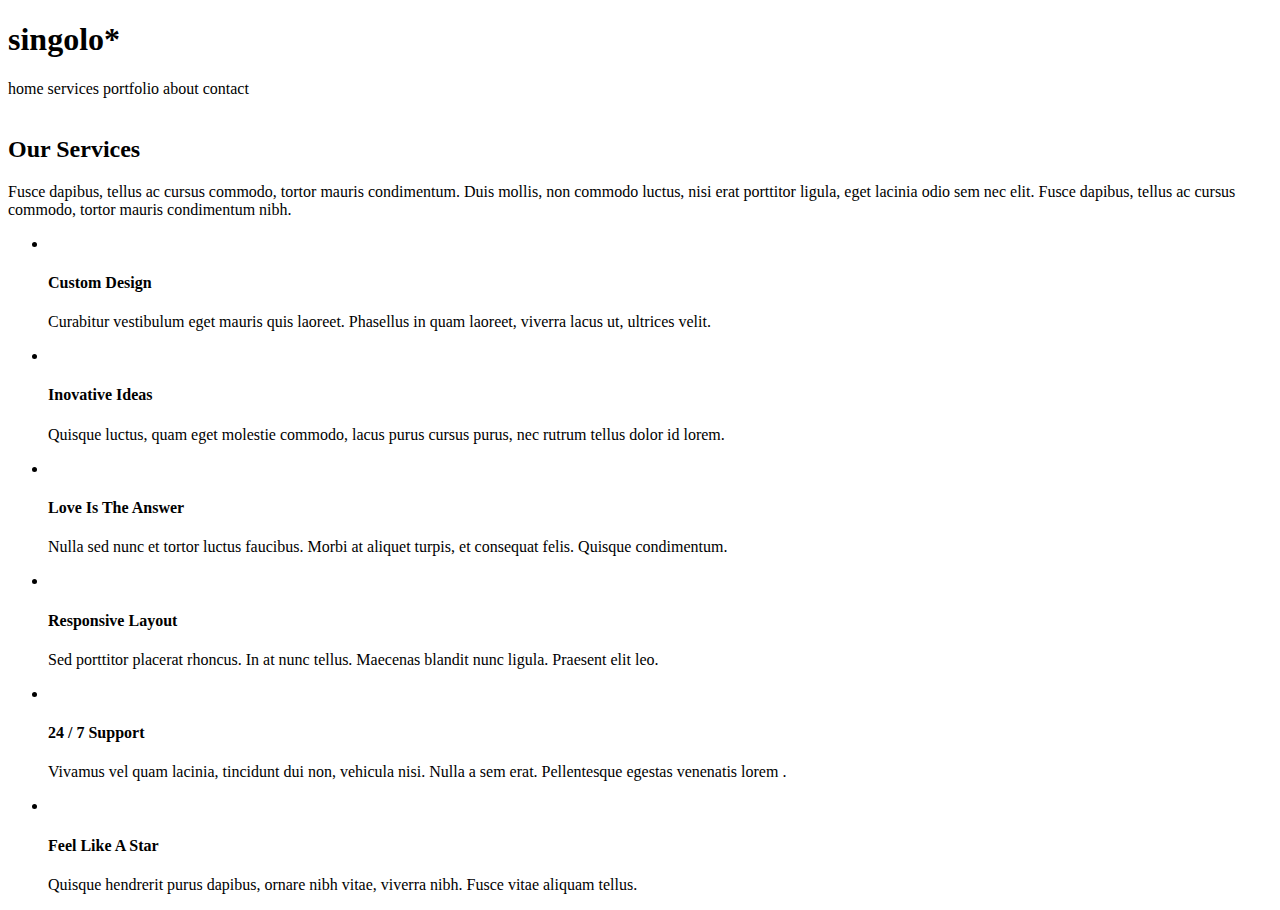
==== singolo1.html @ 0d37c323 "feat: add content to htm" ====
<!DOCTYPE html>
<html lang="en">
<head>
    <meta charset="UTF-8">
    <meta name="viewport" content="width=device-width, initial-scale=1.0">
    <link rel="stylesheet" href="singolo1.css">
    <title>Document</title>
</head>
<body>
    <header class="header-page">
        <div class="container"></div>
            <h1 class="header-page__logo">
                singolo<span>*</span>
            </h1>
            <nav class="header-page__menu">
                <a class="header-page__link">home</a>
                <a class="header-page__link">services</a>
                <a class="header-page__link">portfolio</a>
                <a class="header-page__link">about</a>
                <a class="header-page__link">contact</a>
            </nav>
        </div>
    </header>
    <main class="main-page">
        <section class="background">
            <img src="" alt="">
        </section>
        <section class="our-services">
            <h2 class="our-services__title">Our Services</h2>
            <p class="our-services__text">
                Fusce dapibus, tellus ac cursus commodo, tortor mauris condimentum. 
                Duis mollis, non commodo luctus, nisi erat porttitor ligula, eget lacinia odio sem nec elit. 
                Fusce dapibus, tellus ac cursus commodo, tortor mauris condimentum nibh.
            </p>
            <ul class="our-services__list">
                <li class="our-services__item">
                    <div class="our-services__container">
                        <img src="" alt="" class="our-services__image">
                    </div>
                    <div class="our-services__description">
                        <h4 class="our-services__subtitle">Custom Design</h4>
                        <p class="our-services__text">Curabitur vestibulum eget mauris quis laoreet. Phasellus in quam laoreet, viverra lacus ut, ultrices velit.</p>
                    </div>
                </li>
                <li class="our-services__item">
                    <div class="our-services__container">
                        <img src="" alt="" class="our-services__image">
                    </div>
                    <div class="our-services__description">
                        <h4 class="our-services__subtitle">Inovative Ideas</h4>
                        <p class="our-services__text">Quisque luctus, quam eget molestie commodo, lacus purus cursus purus, nec rutrum tellus dolor id lorem.</p>
                    </div>
                </li>
                <li class="our-services__item">
                    <div class="our-services__container">
                        <img src="" alt="" class="our-services__image">
                    </div>
                    <div class="our-services__description">
                        <h4 class="our-services__subtitle">Love Is The Answer</h4>
                        <p class="our-services__text">Nulla sed nunc et tortor luctus faucibus. Morbi at aliquet turpis, et consequat felis. Quisque condimentum.</p>
                    </div>
                </li>
                <li class="our-services__item">
                    <div class="our-services__container">
                        <img src="" alt="" class="our-services__image">
                    </div>
                    <div class="our-services__description">
                        <h4 class="our-services__subtitle">Responsive Layout</h4>
                        <p class="our-services__text">Sed porttitor placerat rhoncus. In at nunc tellus. Maecenas blandit nunc ligula. Praesent elit leo.</p>
                    </div>
                </li>
                <li class="our-services__item">
                    <div class="our-services__container">
                        <img src="" alt="" class="our-services__image">
                    </div>
                    <div class="our-services__description">
                        <h4 class="our-services__subtitle">24 / 7 Support</h4>
                        <p class="our-services__text">Vivamus vel quam lacinia, tincidunt dui non, vehicula nisi. Nulla a sem erat. Pellentesque egestas venenatis lorem .</p>
                    </div>
                </li>
                <li class="our-services__item">
                    <div class="our-services__container">
                        <img src="" alt="" class="our-services__image">
                    </div>
                    <div class="our-services__description">
                        <h4 class="our-services__subtitle">Feel Like A Star</h4>
                        <p class="our-services__text">Quisque hendrerit purus dapibus, ornare nibh vitae, viverra nibh. Fusce vitae aliquam tellus.</p>
                    </div>
                </li>
            </ul>
        </section>
    </main>
</body>
</html>
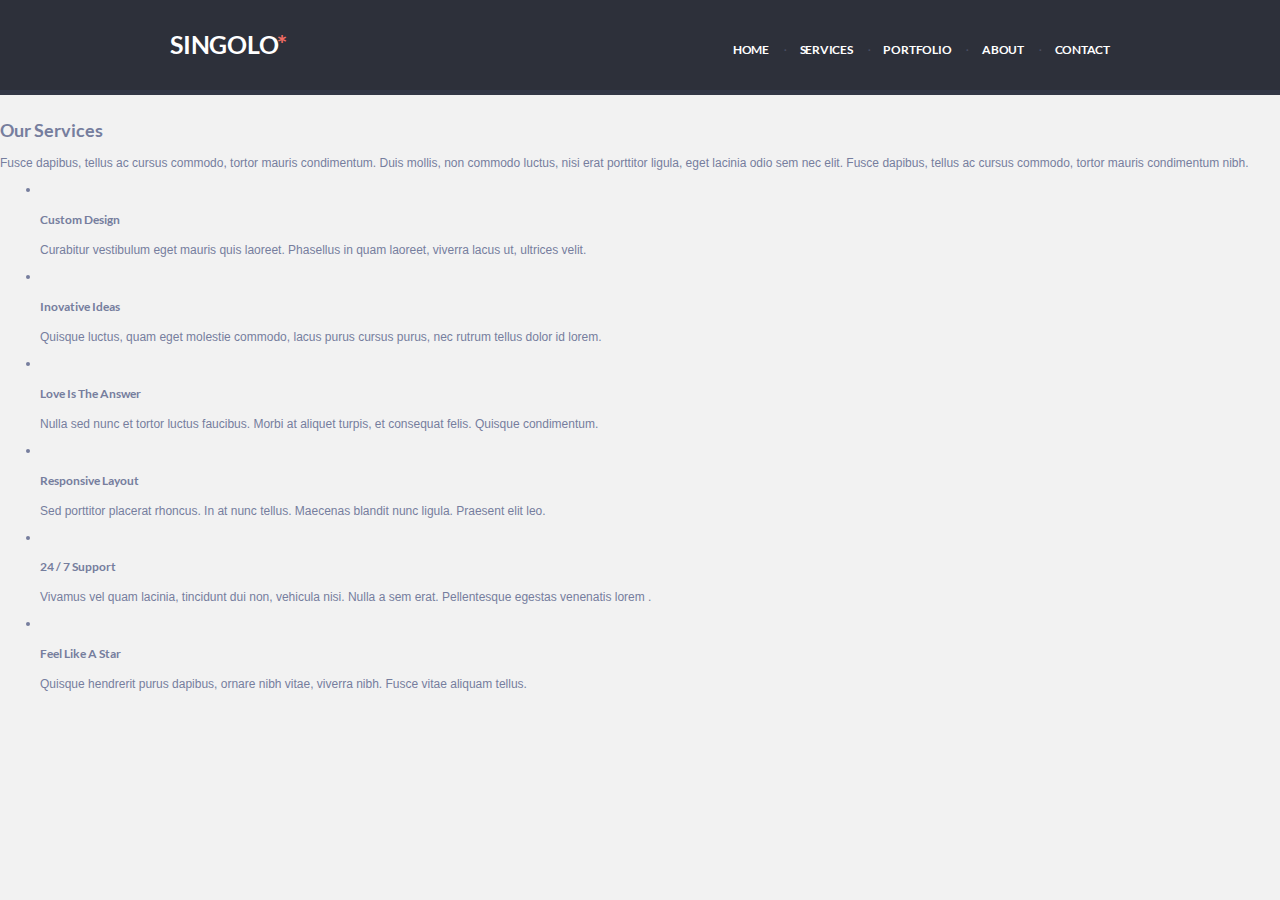
==== commit 52018ef5: "feat: add css to header" ====
--- a/singolo1.html
+++ b/singolo1.html
@@ -4,20 +4,22 @@
     <meta charset="UTF-8">
     <meta name="viewport" content="width=device-width, initial-scale=1.0">
     <link rel="stylesheet" href="singolo1.css">
-    <title>Document</title>
+    <title>Singolo</title>
 </head>
 <body>
-    <header class="header-page">
-        <div class="container"></div>
-            <h1 class="header-page__logo">
+    <header class="header">
+        <div class="wrapper header__wrapper">
+            <h1 class="logo">
                 singolo<span>*</span>
             </h1>
-            <nav class="header-page__menu">
-                <a class="header-page__link">home</a>
-                <a class="header-page__link">services</a>
-                <a class="header-page__link">portfolio</a>
-                <a class="header-page__link">about</a>
-                <a class="header-page__link">contact</a>
+            <nav class="header__navigation">
+                <ul class="navigation">
+                    <li class="navigation__item">home</li>
+                    <li class="navigation__item">services</li>
+                    <li class="navigation__item">portfolio</li>
+                    <li class="navigation__item">about</li>
+                    <li class="navigation__item">contact</li>
+                </ul>
             </nav>
         </div>
     </header>
--- a/singolo1.css
+++ b/singolo1.css
@@ -0,0 +1,116 @@
+/* fonts */
+@font-face {
+    font-family: "Lato";
+    font-style: normal;
+    font-weight: 400;
+    src: url("assets/font/regular/woff2") format("woff2");
+    src: url("assets/font/regular/woff") format("woff");
+}
+
+@font-face {
+    font-family: "Lato";
+    font-style: normal;
+    font-weight: 300;
+    src: url("assets/font/light/lato-v16-latin-300.woff") format("woff");
+    src: url("assets/font/light/lato-v16-latin-300.woff2") format("woff2");
+}
+
+@font-face {
+    font-family: "Lato";
+    font-style: normal;
+    font-weight: 700;
+    src: url("assets/font/bold/lato-v16-latin-700.woff") format("woff");
+    src: url("assets/font/bold/lato-v16-latin-700.woff2") format("woff2");
+}
+
+@font-face {
+    font-family: "Lato";
+    font-style: normal;
+    font-weight: 900;
+    src: url("assets/font/black/lato-v16-latin-900.woff") format("woff");
+    src: url("assets/font/black/lato-v16-latin-900.woff2") format("woff2");
+}
+
+/* common properties */
+
+body {
+    margin: 0px;
+    font-family: "Lato", "Arial", sans-serif;
+    background-color: #f2f2f2;
+    font-size: 12px;
+    color: #767e9e;
+}
+
+.wrapper {
+    width: 100%;
+    margin: 0 auto;
+    max-width: 960px;
+}
+
+/* header */
+
+.header {
+    background-color: #2d303a;
+    padding-top: 29px;
+    padding-bottom: 31px;
+
+    outline: 5px solid #323746;
+}
+
+.header__wrapper {
+    display: flex;
+    flex-wrap: wrap;
+    align-items: baseline;
+    justify-content: space-between;
+}
+
+.logo {
+    font-size: 25px;
+    color: #ffffff;
+    text-transform: uppercase;
+    margin: 0px;
+    font-weight: bold;
+    /* sfont-stretch: ultra-condensed; */
+    letter-spacing: -0.01em;
+    padding-left: 10px;
+}
+
+.logo span {
+    color: #f06c64;
+}
+
+.header__navigation {
+    padding-right: 10px;
+}
+
+.navigation {
+    display: flex;
+    flex-wrap: wrap;
+    align-items: flex-end;
+
+    margin: 0px;
+}
+
+.navigation__item {
+    font-weight: bold;
+    text-transform: uppercase;
+    color: #ffffff;
+    list-style: none;
+    vertical-align: bottom;
+    padding-left: 28px;
+    letter-spacing: -0.02em;
+    line-height: 15px;
+}
+
+.navigation__item:not(:first-of-type)::before {
+    content: ".";
+    position: relative;
+    bottom: 3px;
+    left: -13px;
+    color: #494e62;
+}
+
+.navigation__item:hover {
+    color: #f06c64;
+    cursor: pointer;
+}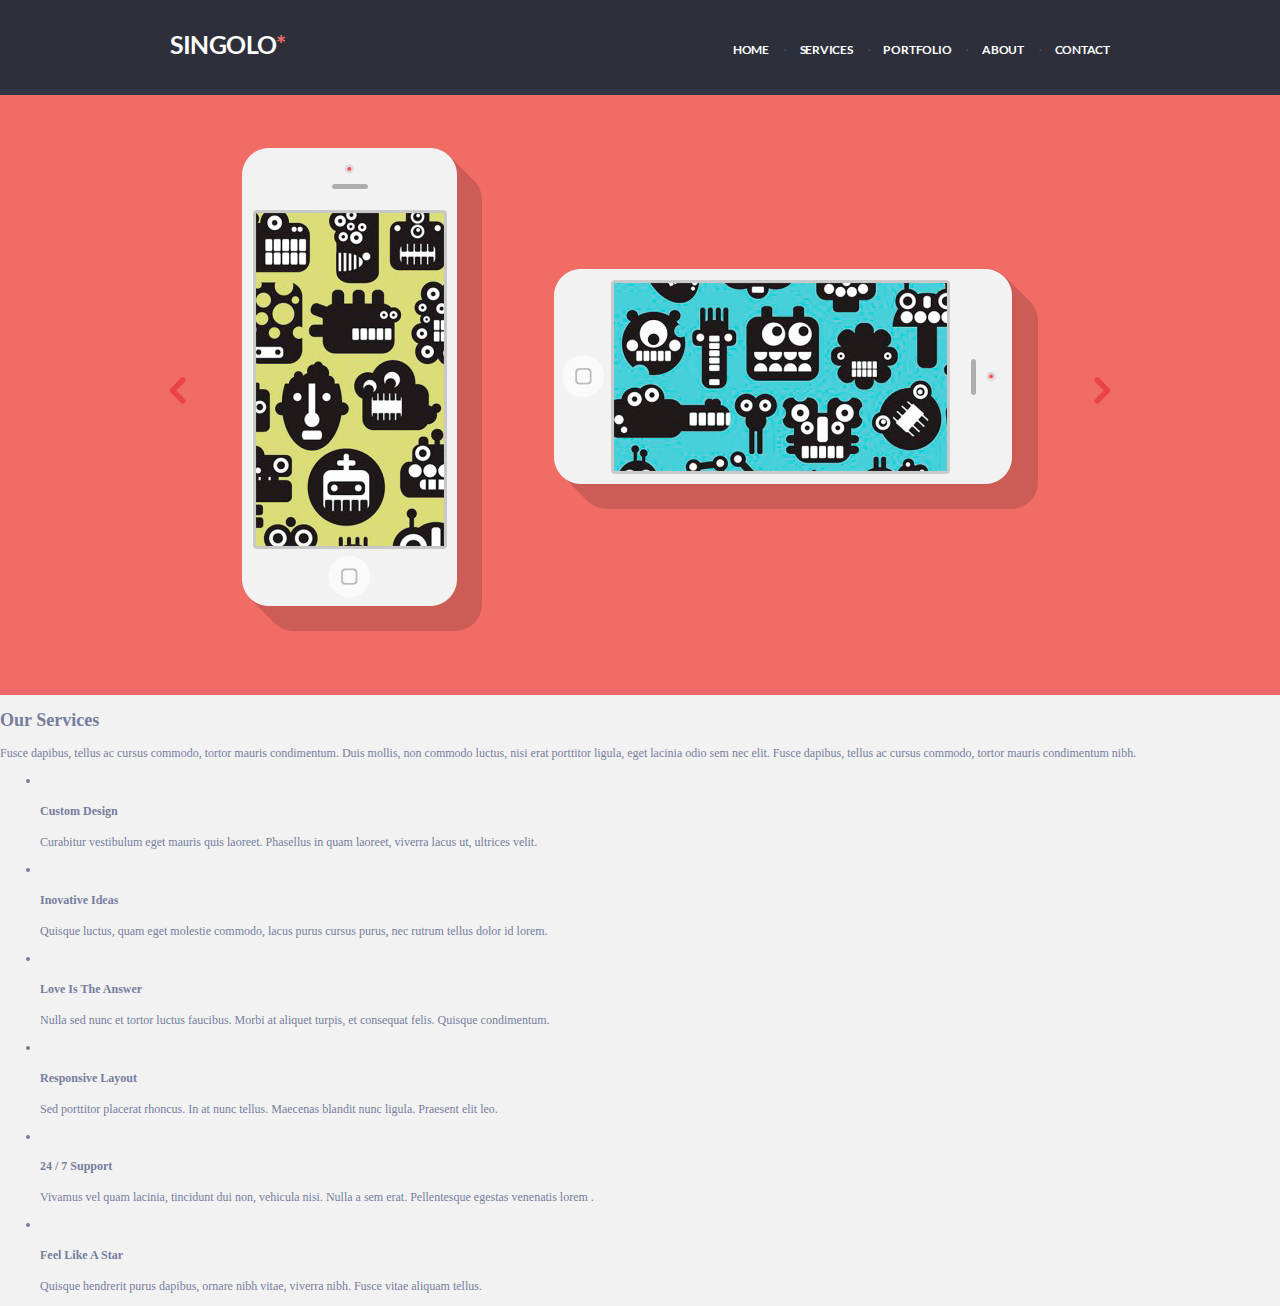
==== commit c0c0475a: "feat: add css to slider section" ====
--- a/singolo1.html
+++ b/singolo1.html
@@ -23,9 +23,22 @@
             </nav>
         </div>
     </header>
-    <main class="main-page">
-        <section class="background">
-            <img src="" alt="">
+    <main class="main">
+        <section class="slider">
+            <div class="wrapper slider__wrapper">
+                <button class="slider__left">
+                    <img src="assets/image/left.png" alt="button-left">
+                </button>
+                <div class="image-vertical">
+                    <img src="assets/image/iPhone-vertical.png" alt="iPhone-vertical"> 
+                </div>
+                <div class="image-horizontal">
+                    <img src="assets/image/iPhone-horizontal.png" alt="iPhone-horizontal"> 
+                </div>
+                <button class="slider__right">
+                    <img src="assets/image/right.png" alt="button-right">
+                </button>
+            </div>
         </section>
         <section class="our-services">
             <h2 class="our-services__title">Our Services</h2>
--- a/singolo1.css
+++ b/singolo1.css
@@ -35,7 +35,7 @@
 
 body {
     margin: 0px;
-    font-family: "Lato", "Arial", sans-serif;
+    /* font-family: "Lato", "Arial", sans-serif; */
     background-color: #f2f2f2;
     font-size: 12px;
     color: #767e9e;
@@ -52,9 +52,8 @@
 .header {
     background-color: #2d303a;
     padding-top: 29px;
-    padding-bottom: 31px;
-
-    outline: 5px solid #323746;
+    padding-bottom: 30px;
+    border-bottom: 6px solid #323746;
 }
 
 .header__wrapper {
@@ -66,12 +65,12 @@
 
 .logo {
     font-size: 25px;
+    font-family: "Lato", "Arial", sans-serif;
     color: #ffffff;
     text-transform: uppercase;
     margin: 0px;
     font-weight: bold;
-    /* sfont-stretch: ultra-condensed; */
-    letter-spacing: -0.01em;
+    letter-spacing: -0.02em;
     padding-left: 10px;
 }
 
@@ -92,6 +91,7 @@
 }
 
 .navigation__item {
+    font-family: "Lato", "Arial", sans-serif;
     font-weight: bold;
     text-transform: uppercase;
     color: #ffffff;
@@ -113,4 +113,49 @@
 .navigation__item:hover {
     color: #f06c64;
     cursor: pointer;
+}
+
+/* main */
+
+.slider {
+    background-color: #f06c64;
+    
+    padding-top: 53px;
+    padding-bottom: 54px;
+    border-bottom: 6px solid #ea676b;
+}
+
+.slider__wrapper {
+    display: flex;
+    flex-wrap: wrap;
+    align-items: center;
+    justify-content: space-between;
+}
+
+.slider__left,
+.slider__right {
+    border: none;
+    background-color: transparent;
+}
+
+.slider__left {
+    padding: 0px 0px 0px 10px;
+}
+
+.slider__right {
+    padding: 0px 10px 0px 0px;
+}
+
+.slider__left:hover,
+.slider__right:hover {
+    cursor: pointer;
+    opacity: 0.5;
+}
+
+.image-vertical {
+    padding-right: 17px;
+}
+
+.image-horizontal {
+    padding-bottom: 2px;
 }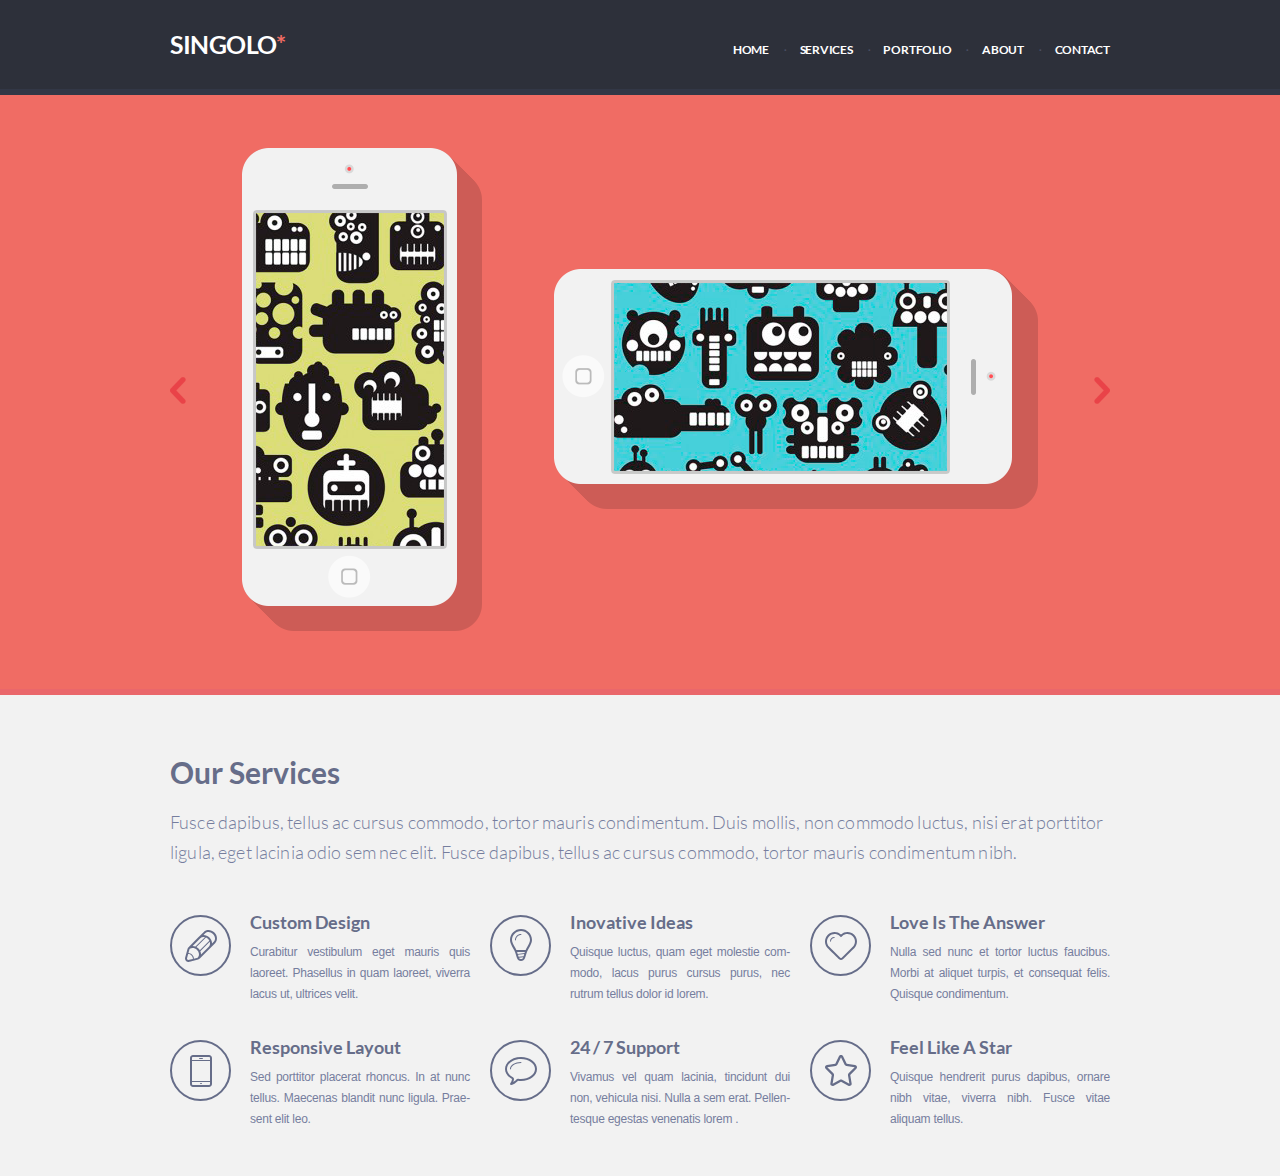
==== commit f0d64db6: "feat: add css to section our-services" ====
--- a/singolo1.html
+++ b/singolo1.html
@@ -27,82 +27,96 @@
         <section class="slider">
             <div class="wrapper slider__wrapper">
                 <button class="slider__left">
-                    <img src="assets/image/left.png" alt="button-left">
+                    <img src="assets/image/slider/left.png" alt="button-left">
                 </button>
                 <div class="image-vertical">
-                    <img src="assets/image/iPhone-vertical.png" alt="iPhone-vertical"> 
+                    <img src="assets/image/slider/iPhone-vertical.png" alt="iPhone-vertical"> 
                 </div>
                 <div class="image-horizontal">
-                    <img src="assets/image/iPhone-horizontal.png" alt="iPhone-horizontal"> 
+                    <img src="assets/image/slider/iPhone-horizontal.png" alt="iPhone-horizontal"> 
                 </div>
                 <button class="slider__right">
-                    <img src="assets/image/right.png" alt="button-right">
+                    <img src="assets/image/slider/right.png" alt="button-right">
                 </button>
             </div>
         </section>
         <section class="our-services">
-            <h2 class="our-services__title">Our Services</h2>
-            <p class="our-services__text">
-                Fusce dapibus, tellus ac cursus commodo, tortor mauris condimentum. 
-                Duis mollis, non commodo luctus, nisi erat porttitor ligula, eget lacinia odio sem nec elit. 
-                Fusce dapibus, tellus ac cursus commodo, tortor mauris condimentum nibh.
-            </p>
-            <ul class="our-services__list">
-                <li class="our-services__item">
-                    <div class="our-services__container">
-                        <img src="" alt="" class="our-services__image">
-                    </div>
-                    <div class="our-services__description">
-                        <h4 class="our-services__subtitle">Custom Design</h4>
-                        <p class="our-services__text">Curabitur vestibulum eget mauris quis laoreet. Phasellus in quam laoreet, viverra lacus ut, ultrices velit.</p>
-                    </div>
-                </li>
-                <li class="our-services__item">
-                    <div class="our-services__container">
-                        <img src="" alt="" class="our-services__image">
-                    </div>
-                    <div class="our-services__description">
-                        <h4 class="our-services__subtitle">Inovative Ideas</h4>
-                        <p class="our-services__text">Quisque luctus, quam eget molestie commodo, lacus purus cursus purus, nec rutrum tellus dolor id lorem.</p>
-                    </div>
-                </li>
-                <li class="our-services__item">
-                    <div class="our-services__container">
-                        <img src="" alt="" class="our-services__image">
-                    </div>
-                    <div class="our-services__description">
-                        <h4 class="our-services__subtitle">Love Is The Answer</h4>
-                        <p class="our-services__text">Nulla sed nunc et tortor luctus faucibus. Morbi at aliquet turpis, et consequat felis. Quisque condimentum.</p>
-                    </div>
-                </li>
-                <li class="our-services__item">
-                    <div class="our-services__container">
-                        <img src="" alt="" class="our-services__image">
-                    </div>
-                    <div class="our-services__description">
-                        <h4 class="our-services__subtitle">Responsive Layout</h4>
-                        <p class="our-services__text">Sed porttitor placerat rhoncus. In at nunc tellus. Maecenas blandit nunc ligula. Praesent elit leo.</p>
-                    </div>
-                </li>
-                <li class="our-services__item">
-                    <div class="our-services__container">
-                        <img src="" alt="" class="our-services__image">
-                    </div>
-                    <div class="our-services__description">
-                        <h4 class="our-services__subtitle">24 / 7 Support</h4>
-                        <p class="our-services__text">Vivamus vel quam lacinia, tincidunt dui non, vehicula nisi. Nulla a sem erat. Pellentesque egestas venenatis lorem .</p>
-                    </div>
-                </li>
-                <li class="our-services__item">
-                    <div class="our-services__container">
-                        <img src="" alt="" class="our-services__image">
-                    </div>
-                    <div class="our-services__description">
-                        <h4 class="our-services__subtitle">Feel Like A Star</h4>
-                        <p class="our-services__text">Quisque hendrerit purus dapibus, ornare nibh vitae, viverra nibh. Fusce vitae aliquam tellus.</p>
-                    </div>
-                </li>
-            </ul>
+            <div class="wrapper">
+                <h2 class="our-services__title">Our Services</h2>
+                <p class="our-services__text">
+                    Fusce dapibus, tellus ac cursus commodo, tortor mauris condimentum. 
+                    Duis mollis, non commodo luctus, nisi erat porttitor ligula, eget lacinia odio sem nec elit. 
+                    Fusce dapibus, tellus ac cursus commodo, tortor mauris condimentum nibh.
+                </p>
+                <ul class="advantages">
+                    <li class="advantages__item">
+                        <div class="advantages__wrapper-inner">
+                            <div class="advantages__image">
+                                <img src="assets/image/advantages/pen.svg" alt="pen">
+                            </div>
+                            <div class="advantages__description">
+                                <h4 class="advantages__subtitle">Custom Design</h4>
+                                <p class="advantages__text">Curabitur vestibulum eget mauris quis laoreet. Phasellus in quam laoreet, viverra lacus ut, ultrices velit.</p>
+                            </div>
+                        </div>
+                    </li>
+                    <li class="advantages__item">
+                        <div class="advantages__wrapper-inner">
+                            <div class="advantages__image">
+                                <img src="assets/image/advantages/lightbulb.svg" alt="lightbulb">
+                            </div>
+                            <div class="advantages__description">
+                                <h4 class="advantages__subtitle">Inovative Ideas</h4>
+                                <p class="advantages__text">Quisque luctus, quam eget molestie com-modo, lacus purus cursus purus, nec rutrum tellus dolor id lorem.</p>
+                            </div>
+                        </div>
+                    </li>
+                    <li class="advantages__item">
+                        <div class="advantages__wrapper-inner">
+                            <div class="advantages__image">
+                                <img src="assets/image/advantages/heart.svg" alt="heart">
+                            </div>
+                            <div class="advantages__description">
+                                <h4 class="advantages__subtitle">Love Is The Answer</h4>
+                                <p class="advantages__text">Nulla sed nunc et tortor luctus faucibus. Morbi at aliquet turpis, et consequat felis. Quisque condimentum.</p>
+                            </div>
+                        </div>
+                    </li>
+                    <li class="advantages__item">
+                        <div class="advantages__wrapper-inner">
+                            <div class="advantages__image">
+                                <img src="assets/image/advantages/phone.svg" alt="phone">
+                            </div>
+                            <div class="advantages__description">
+                                <h4 class="advantages__subtitle">Responsive Layout</h4>
+                                <p class="advantages__text">Sed porttitor placerat rhoncus. In at nunc tellus. Maecenas blandit nunc ligula. Prae-sent elit leo.</p>
+                            </div>
+                        </div>
+                    </li>
+                    <li class="advantages__item">
+                        <div class="advantages__wrapper-inner">
+                            <div class="advantages__image">
+                                <img src="assets/image/advantages/support.svg" alt="support">
+                            </div>
+                            <div class="advantages__description">
+                                <h4 class="advantages__subtitle">24 / 7 Support</h4>
+                                <p class="advantages__text">Vivamus vel quam lacinia, tincidunt dui non, vehicula nisi. Nulla a sem erat. Pellen-tesque egestas venenatis lorem .</p>
+                            </div>
+                        </div>
+                    </li>
+                    <li class="advantages__item">
+                        <div class="advantages__wrapper-inner">
+                            <div class="advantages__image">
+                                <img src="assets/image/advantages/star.svg" alt="star">
+                            </div>
+                            <div class="advantages__description">
+                                <h4 class="advantages__subtitle">Feel Like A Star</h4>
+                                <p class="advantages__text">Quisque hendrerit purus dapibus, ornare nibh vitae, viverra nibh. Fusce vitae aliquam tellus.</p>
+                            </div>
+                        </div>
+                    </li>
+                </ul>
+            </div>
         </section>
     </main>
 </body>
--- a/singolo1.css
+++ b/singolo1.css
@@ -35,16 +35,15 @@
 
 body {
     margin: 0px;
-    /* font-family: "Lato", "Arial", sans-serif; */
     background-color: #f2f2f2;
-    font-size: 12px;
-    color: #767e9e;
 }
 
 .wrapper {
     width: 100%;
     margin: 0 auto;
-    max-width: 960px;
+    max-width: 940px;
+    padding-left: 40px;
+    padding-right: 40px;
 }
 
 /* header */
@@ -71,17 +70,12 @@
     margin: 0px;
     font-weight: bold;
     letter-spacing: -0.02em;
-    padding-left: 10px;
 }
 
 .logo span {
     color: #f06c64;
 }
 
-.header__navigation {
-    padding-right: 10px;
-}
-
 .navigation {
     display: flex;
     flex-wrap: wrap;
@@ -92,6 +86,7 @@
 
 .navigation__item {
     font-family: "Lato", "Arial", sans-serif;
+    font-size: 12px;
     font-weight: bold;
     text-transform: uppercase;
     color: #ffffff;
@@ -117,6 +112,7 @@
 
 /* main */
 
+/* slider */
 .slider {
     background-color: #f06c64;
     
@@ -138,12 +134,9 @@
     background-color: transparent;
 }
 
-.slider__left {
-    padding: 0px 0px 0px 10px;
-}
-
+.slider__left,
 .slider__right {
-    padding: 0px 10px 0px 0px;
+    padding: 0px;
 }
 
 .slider__left:hover,
@@ -158,4 +151,84 @@
 
 .image-horizontal {
     padding-bottom: 2px;
+}
+
+/* our-services */
+.our-services {
+    padding-top: 57px;
+}
+
+.our-services__title {
+    font-family: "Lato", "Arial", sans-serif;
+    font-size: 30px;
+    font-weight: bolder;
+    color: #666d89; 
+    text-align: start;
+    margin: 0px;
+    line-height: 40px;
+}
+
+.our-services__text {
+    font-family: "Lato", "Arial", sans-serif;
+    font-size: 18px;
+    font-weight: lighter;
+    line-height: 30px;
+    color: #767e9e;
+    margin-top: 15px;
+    letter-spacing: 0.008em;
+}
+
+.advantages {
+    display: flex;
+    flex-wrap: wrap;
+    justify-content: space-between;
+    align-items: center;
+    padding: 0px;
+    padding-top: 25px;
+}
+
+.advantages__item {
+    width: 300px;
+    list-style: none;
+}
+
+.advantages__wrapper-inner {
+    display: flex;
+    flex-wrap: wrap;
+    align-items: flex-start;
+    justify-content: space-between;
+}
+
+.advantages__description {
+    width: 220px;
+}
+
+.advantages__subtitle,
+.advantages__text {
+    margin: 0px;
+}
+
+.advantages__subtitle {
+    font-family: "Lato", "Arial", sans-serif;
+    font-size: 18px;
+    font-weight: bolder;
+    line-height: 25px;
+    color: #666d89;
+}
+
+.advantages__text {
+    font-family: "Lato", "Arial", sans-serif;
+    font-size: 12px;
+    font-weight: normal;
+    line-height: 21px;
+    color: #767e9e;
+    padding-top: 7px;
+    padding-bottom: 30px;
+    letter-spacing: -0.02em;
+    text-align: justify;
+}
+
+.advantages__image {
+    padding-top: 5px;
+    background-size: 50%;
 }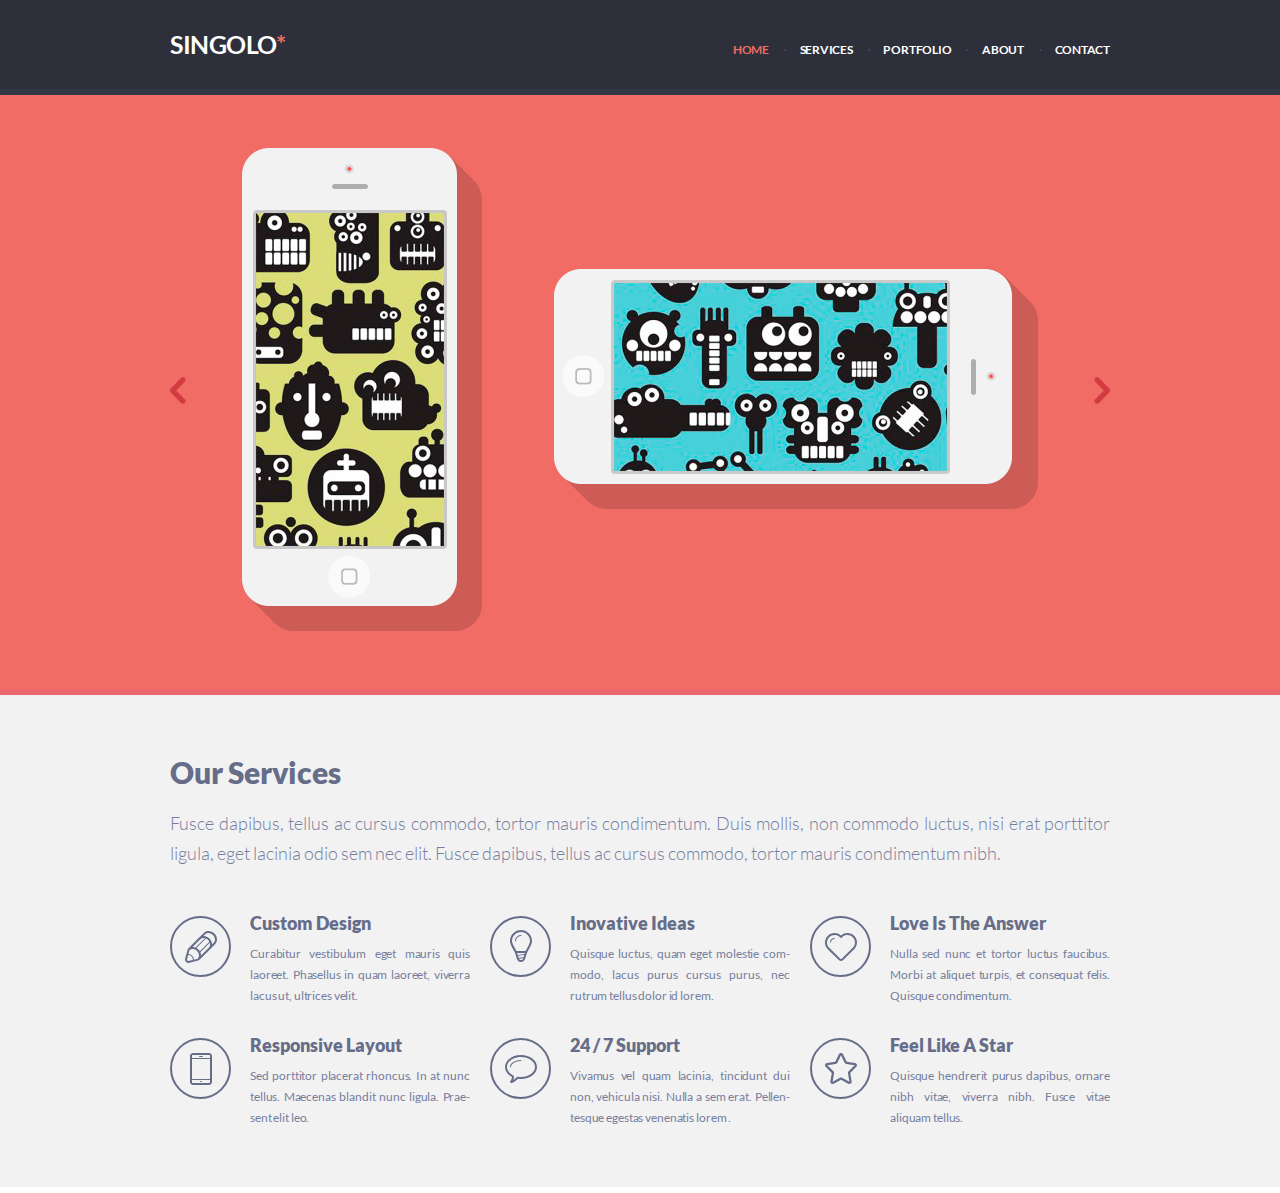
==== commit 246e23f3: "fix: browsers compatibility" ====
--- a/singolo1.html
+++ b/singolo1.html
@@ -14,11 +14,11 @@
             </h1>
             <nav class="header__navigation">
                 <ul class="navigation">
-                    <li class="navigation__item">home</li>
-                    <li class="navigation__item">services</li>
-                    <li class="navigation__item">portfolio</li>
-                    <li class="navigation__item">about</li>
-                    <li class="navigation__item">contact</li>
+                    <li class="navigation__item"><a href="#" class="active">home</a></li>
+                    <li class="navigation__item"><a href="#">services</a></li>
+                    <li class="navigation__item"><a href="#">portfolio</a></li>
+                    <li class="navigation__item"><a href="#">about</a></li>
+                    <li class="navigation__item"><a href="#">contact</a></li>
                 </ul>
             </nav>
         </div>
--- a/singolo1.css
+++ b/singolo1.css
@@ -3,8 +3,8 @@
     font-family: "Lato";
     font-style: normal;
     font-weight: 400;
-    src: url("assets/font/regular/woff2") format("woff2");
-    src: url("assets/font/regular/woff") format("woff");
+    src: url("assets/font/regular/lato-v16-latin-regular.woff2") format("woff2");
+    src: url("assets/font/regular/lato-v16-latin-regular.woff") format("woff");
 }
 
 @font-face {
@@ -35,11 +35,10 @@
 
 body {
     margin: 0px;
-    background-color: #f2f2f2;
 }
 
 .wrapper {
-    width: 100%;
+    /* width: 100%; */
     margin: 0 auto;
     max-width: 940px;
     padding-left: 40px;
@@ -84,17 +83,21 @@
     margin: 0px;
 }
 
-.navigation__item {
+.navigation__item  {
     font-family: "Lato", "Arial", sans-serif;
     font-size: 12px;
     font-weight: bold;
     text-transform: uppercase;
-    color: #ffffff;
     list-style: none;
     vertical-align: bottom;
     padding-left: 28px;
     letter-spacing: -0.02em;
     line-height: 15px;
+}
+
+.navigation__item a {
+    text-decoration: none;
+    color: #ffffff;
 }
 
 .navigation__item:not(:first-of-type)::before {
@@ -105,9 +108,13 @@
     color: #494e62;
 }
 
-.navigation__item:hover {
+.navigation__item a:hover {
     color: #f06c64;
     cursor: pointer;
+}
+
+.navigation__item .active {
+    color: #f06c64;
 }
 
 /* main */
@@ -132,6 +139,7 @@
 .slider__right {
     border: none;
     background-color: transparent;
+    filter: brightness(0.9);
 }
 
 .slider__left,
@@ -156,16 +164,20 @@
 /* our-services */
 .our-services {
     padding-top: 57px;
+    padding-bottom: 16px;
+    background-color: #f2f2f2;
+    border-bottom: 6px solid #ffffff;
 }
 
 .our-services__title {
     font-family: "Lato", "Arial", sans-serif;
     font-size: 30px;
-    font-weight: bolder;
+    font-weight: 900;
     color: #666d89; 
     text-align: start;
     margin: 0px;
     line-height: 40px;
+    letter-spacing: -0.007em;
 }
 
 .our-services__text {
@@ -174,8 +186,8 @@
     font-weight: lighter;
     line-height: 30px;
     color: #767e9e;
-    margin-top: 15px;
-    letter-spacing: 0.008em;
+    margin-top: 16px;
+    text-align: justify;
 }
 
 .advantages {
@@ -211,7 +223,7 @@
 .advantages__subtitle {
     font-family: "Lato", "Arial", sans-serif;
     font-size: 18px;
-    font-weight: bolder;
+    font-weight: 900;
     line-height: 25px;
     color: #666d89;
 }
@@ -223,12 +235,11 @@
     line-height: 21px;
     color: #767e9e;
     padding-top: 7px;
-    padding-bottom: 30px;
-    letter-spacing: -0.02em;
+    padding-bottom: 27px;
+    letter-spacing: -0.01em;
     text-align: justify;
 }
 
 .advantages__image {
     padding-top: 5px;
-    background-size: 50%;
 }